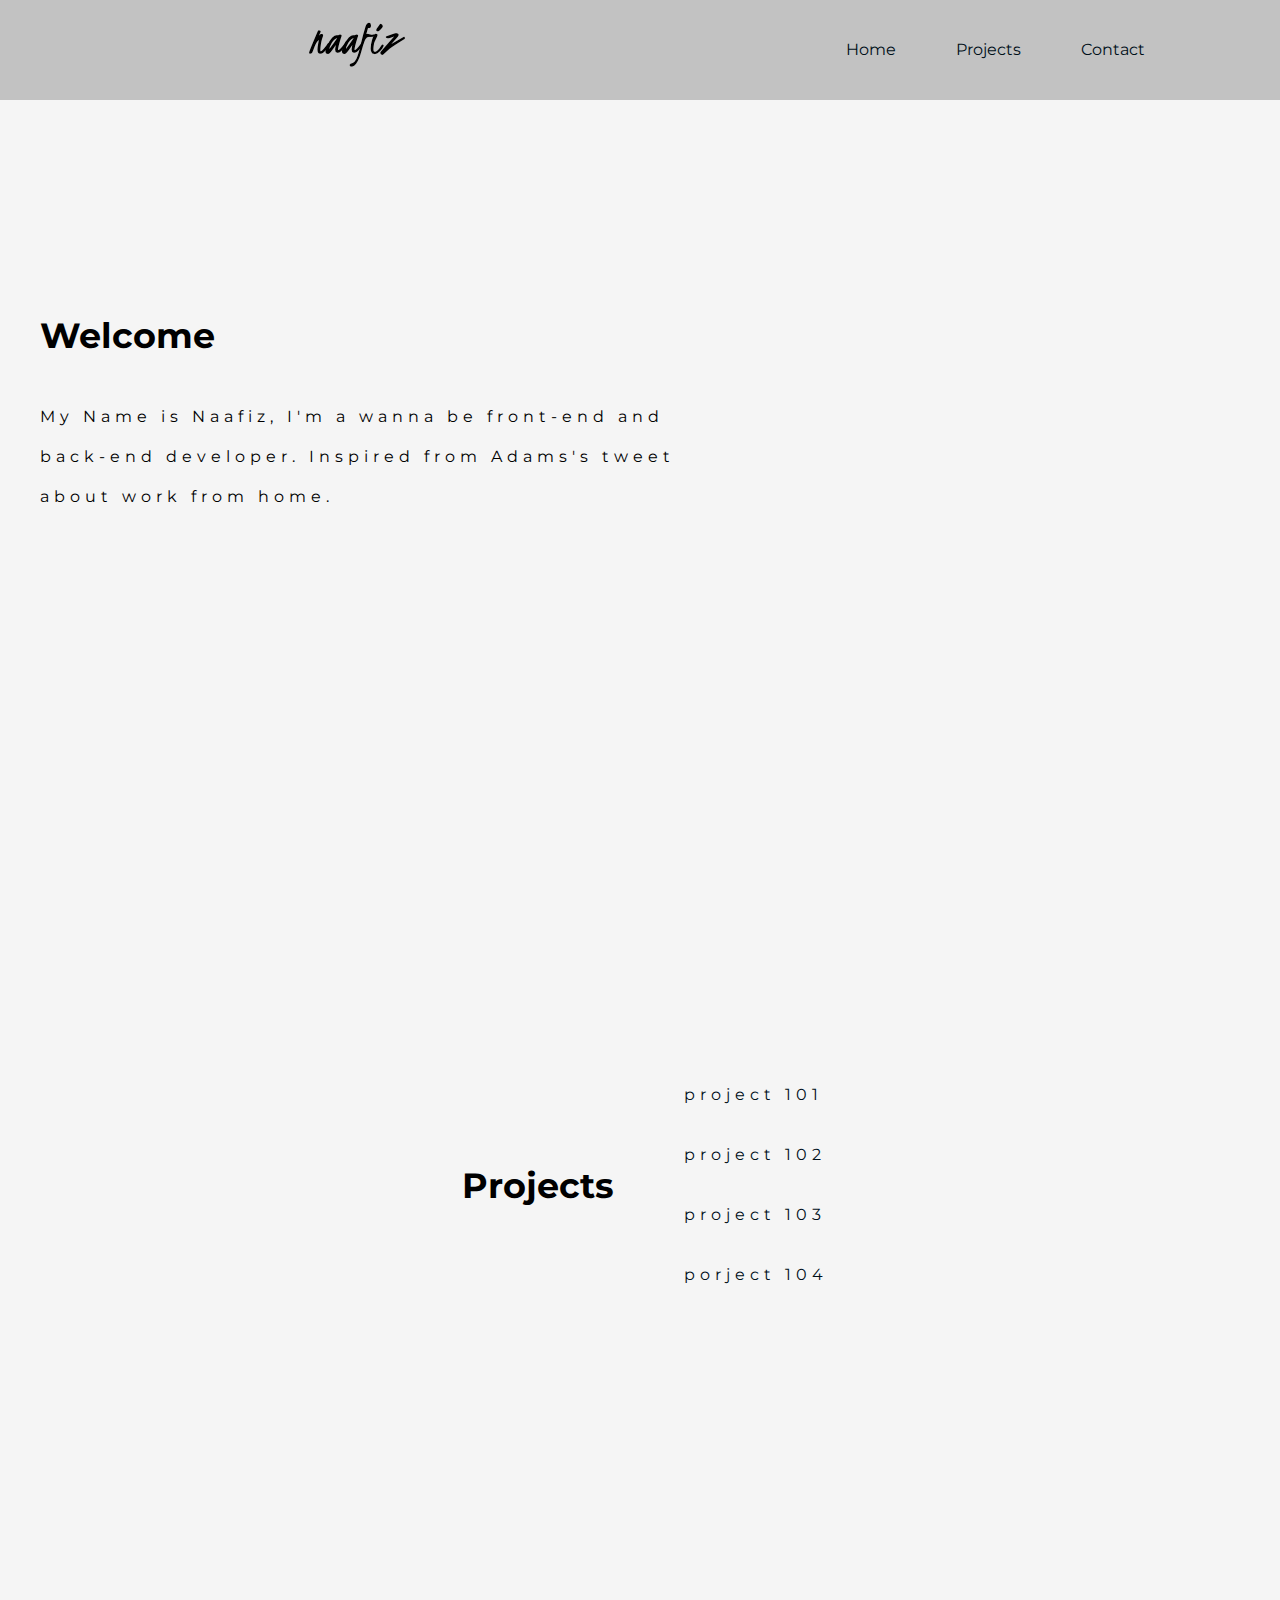
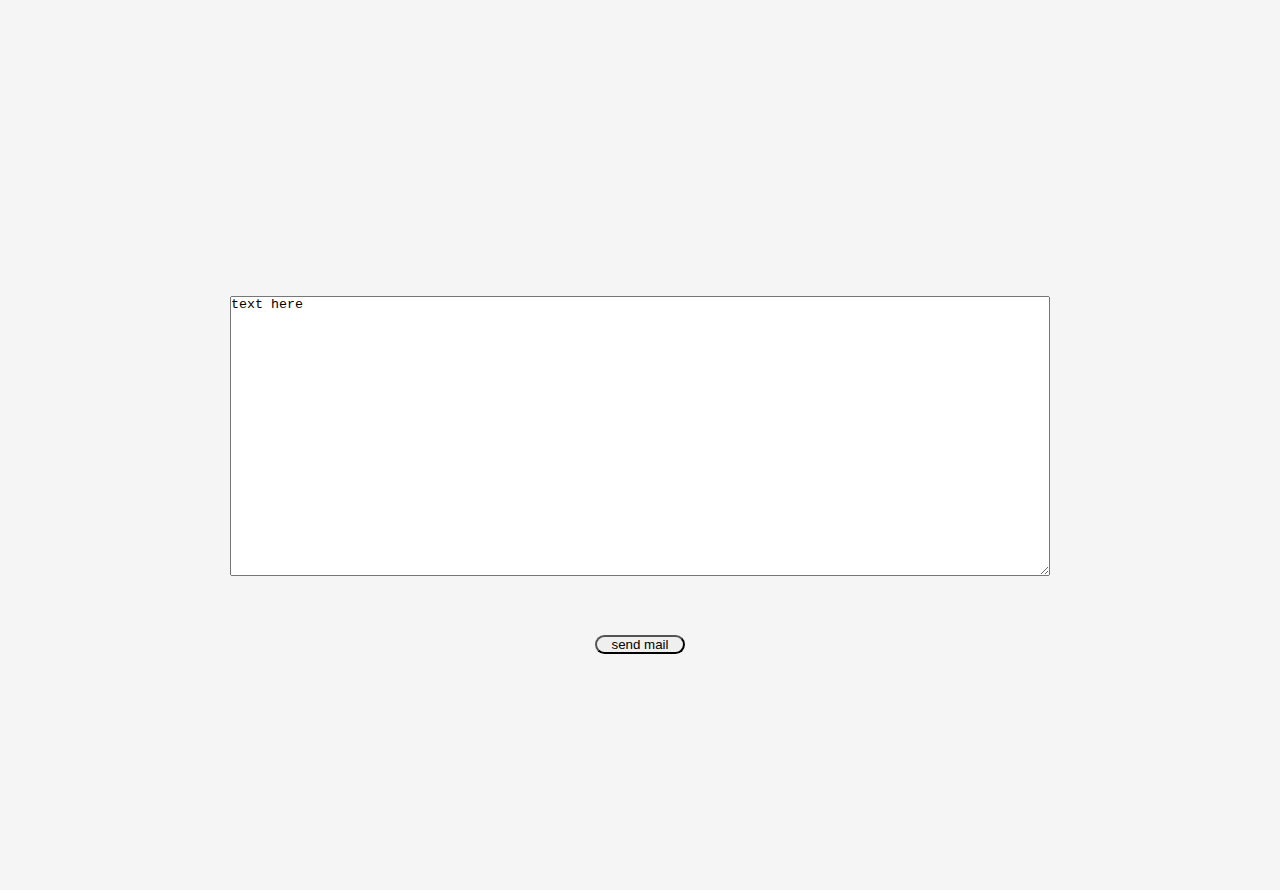
==== index.html @ 82eebf82 "12" ====
<!DOCTYPE html>
<html lang="en">


<head>
    <meta charset="UTF-8">
    <meta http-equiv="X-UA-Compatible" content="IE=edge">
    <meta name="viewport" content="width=device-width, initial-scale=1.0">
    <title>WEB 101</title>
    <link rel="stylesheet" href="style.css">



</head>

<body>
    <header>
        <div class="header-container">
            <div id="logo">
                <img src="./img/signature.png" alt="">
            </div>
            <nav id="nav">
                <ul>
                    <li><a href="#home-container">Home</a></li>
                    <li><a href="#project-container">Projects</a></li>
                    <li><a href="#contact-container">Contact</a></li>
                </ul>
            </nav>

        </div>

    </header>
    <div class="home-container" id="home-container">
        <div class="left">
            <div class="intro">
                <h1>Welcome</h1>
                <p>My Name is Naafiz, I'm a wanna be front-end and back-end developer. Inspired from Adams's tweet about
                    work from home.</p>
            </div>

        </div>

    </div>
    <div class="projects-container" id="project-container">
        
            <h1>Projects</h1>
            <ul class="list">
                <a href="./project/class 1 /index.html">project 101</a>
                <a href="">project 102</a>
                <a href="">project 103</a>
                <a href="">porject 104</a>
                
            </ul>

        
        
    </div>
    <div class="contact-container" id="contact-container">
        <textarea name="" id="text" cols="30" rows="10">text here</textarea><br>
        <P class="mail-success">Mail sent</P>

        <button class="btn">send mail</a></button>
        
    </div>

<script src="script.js"></script>
</body>

</html>
---- style.css ----
@import url('https://fonts.googleapis.com/css2?family=Fasthand&family=Montserrat:wght@400;600&display=swap');
* {
    margin: 0;
    padding: 0;
    box-sizing: border-box;
}
body {
    font-family: 'Montserrat', sans-serif;
    background-color: #f5f5f5;
}
html {
    scroll-behavior: smooth;
}
header {
    background-color: #c2c2c2;
    position: fixed;
    top: 0;
    width: 100%;

}

.header-container{
    
    height: 100px;
    display: flex;
    justify-content: space-around;
    align-items: center;
    border-bottom: 2px solid  #c2c2c2;
}
ul {
    display: flex;
    list-style-type: none ;
}
a {
    padding:0 20px;
    text-decoration: none;
    color: #000f19;
   
}



.img {
    max-width: 670px;
    height: auto;
}

.home-container {
    display: flex;
  
    width: auto;
    height: 790px;
    align-items: center;
   
    
}
.left {
    
    flex-grow: 1;
    

}
.intro {
    width: 700px;
}
.right {
   
    flex-grow: 1;
    display: flex;
    flex-direction: column;
}
.list {
    display: flex;
    flex-direction: column;
    letter-spacing: 5px;
    line-height: 40px;
}
h1 {
    font-size: 35px;
    margin: 40px;

}
p {
    letter-spacing: 5px;
    line-height: 40px;
    margin-left: 40px;
}
a {
    margin: 10px;
}
.contact-container {
    display: flex;
    flex-direction: column;
    align-items: center;
    justify-content: center;
    
    margin: 20px;
    margin-top: 100px;
    height: 790px;
}
#text {
    margin: 20px;
    width: 820px;
    height: 280px;

}
button {
    margin: 20px;
    
    border-radius: 10px;
    width: 90px;
}
.projects-container {
    display: flex;
    height: 790px;
   
    align-items: center;
    justify-content: center;

}
.mail-success {
    display: none;
}
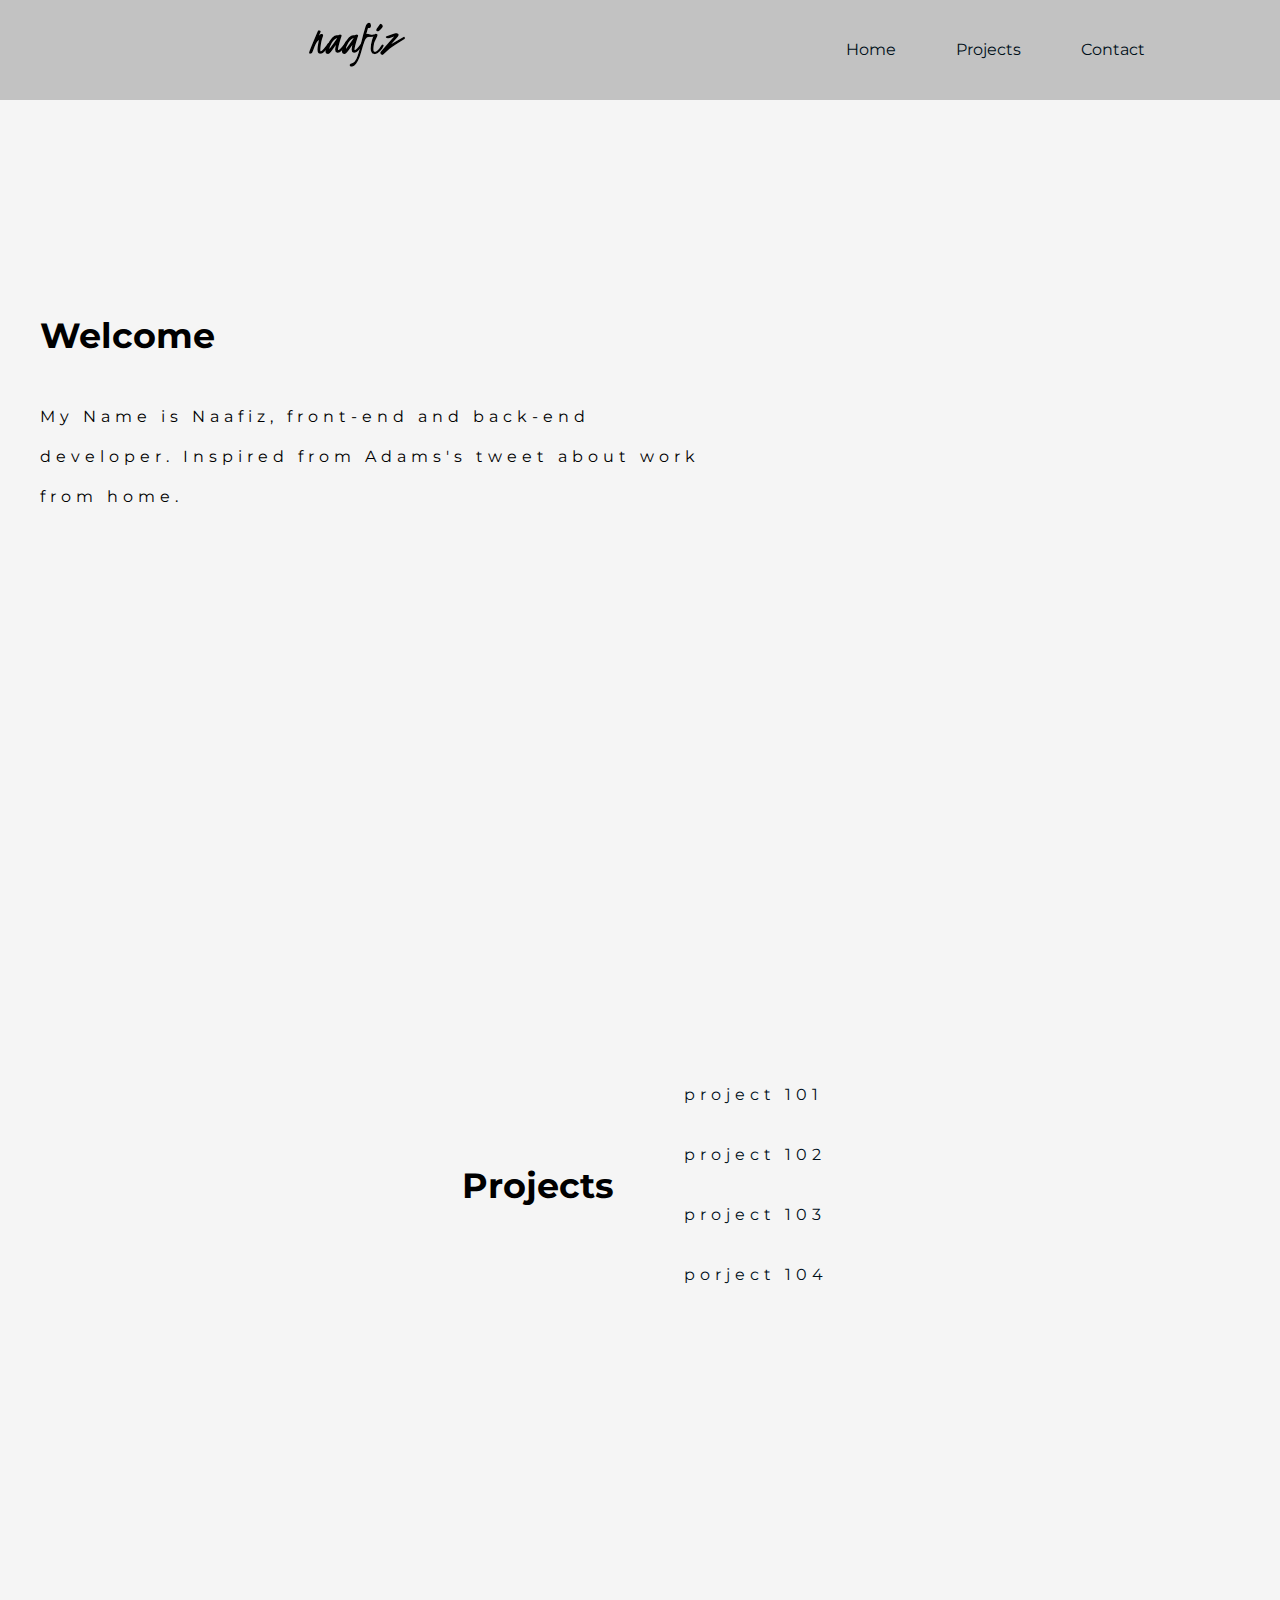
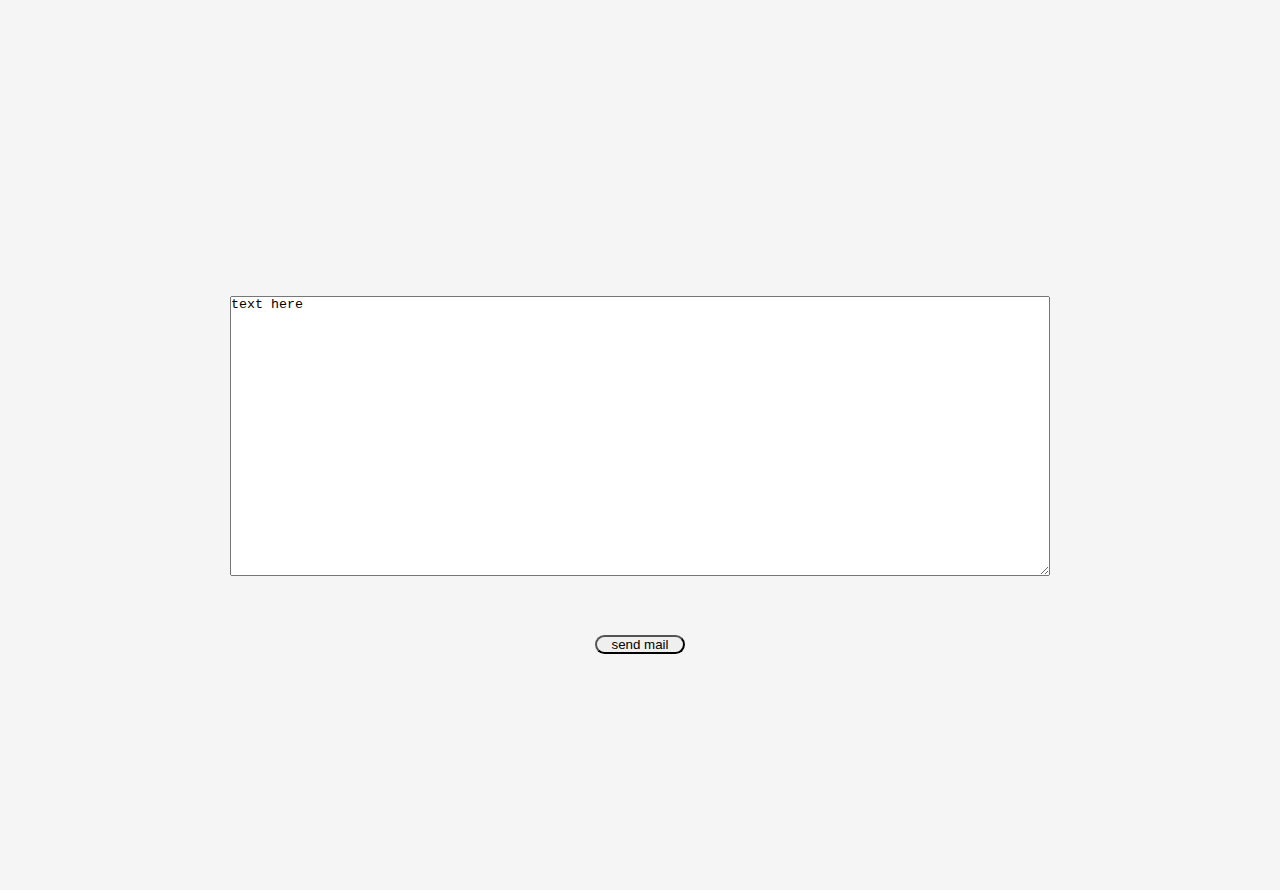
==== commit d14abe2b: "22" ====
--- a/index.html
+++ b/index.html
@@ -34,7 +34,7 @@
         <div class="left">
             <div class="intro">
                 <h1>Welcome</h1>
-                <p>My Name is Naafiz, I'm a wanna be front-end and back-end developer. Inspired from Adams's tweet about
+                <p>My Name is Naafiz, front-end and back-end developer. Inspired from Adams's tweet about
                     work from home.</p>
             </div>
 
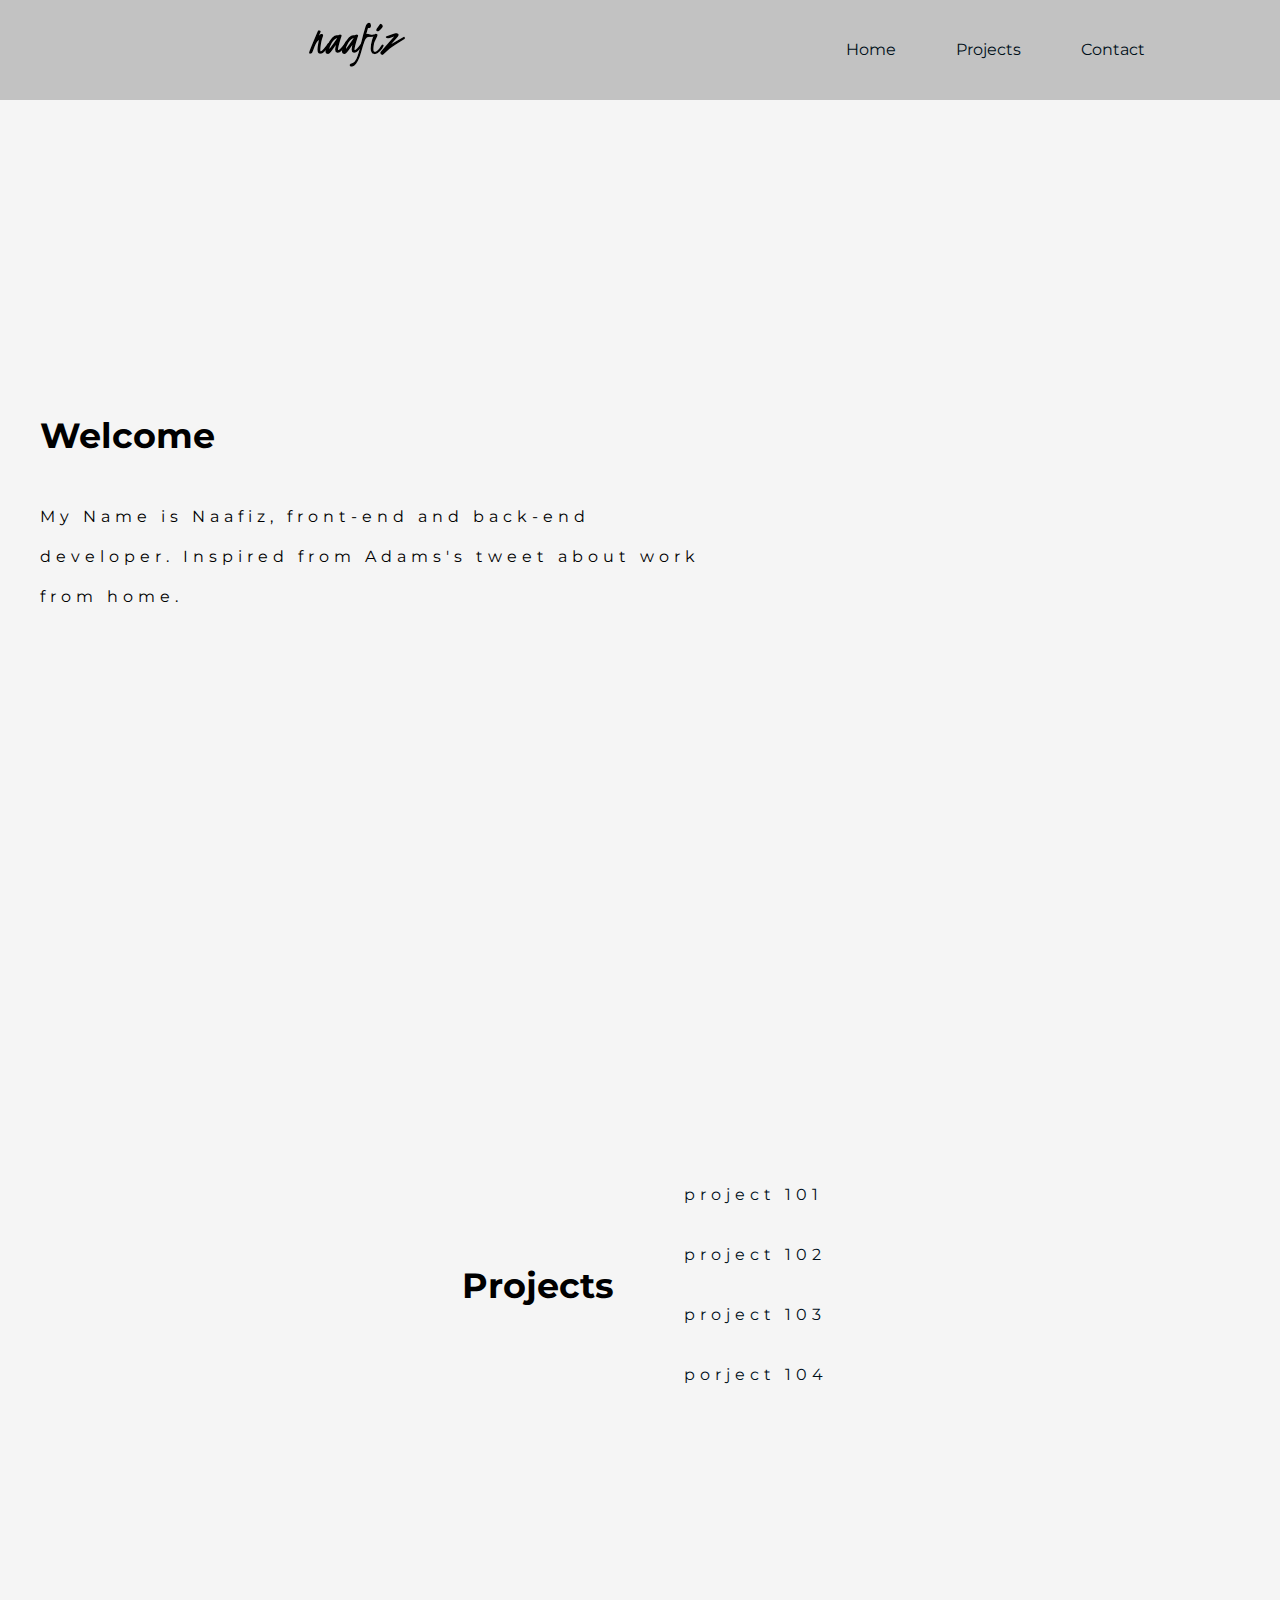
==== commit 79ecbadf: "qq" ====
--- a/index.html
+++ b/index.html
@@ -6,7 +6,7 @@
     <meta charset="UTF-8">
     <meta http-equiv="X-UA-Compatible" content="IE=edge">
     <meta name="viewport" content="width=device-width, initial-scale=1.0">
-    <title>WEB 101</title>
+    <title>Naafiz</title>
     <link rel="stylesheet" href="style.css">
 
 
@@ -55,13 +55,7 @@
         
         
     </div>
-    <div class="contact-container" id="contact-container">
-        <textarea name="" id="text" cols="30" rows="10">text here</textarea><br>
-        <P class="mail-success">Mail sent</P>
-
-        <button class="btn">send mail</a></button>
-        
-    </div>
+    
 
 <script src="script.js"></script>
 </body>
--- a/style.css
+++ b/style.css
@@ -13,8 +13,6 @@
 }
 header {
     background-color: #c2c2c2;
-    position: fixed;
-    top: 0;
     width: 100%;
 
 }
@@ -104,16 +102,18 @@
     height: 280px;
 
 }
-button {
+.btn {
     margin: 20px;
-    
     border-radius: 10px;
     width: 90px;
+    padding: 12px;
+    background-color: #f8f8f8;
+    border: 2px solid  #c2c2c2;
+    color: black;
 }
 .projects-container {
     display: flex;
     height: 790px;
-   
     align-items: center;
     justify-content: center;
 
@@ -121,3 +121,15 @@
 .mail-success {
     display: none;
 }
+#text {
+  width: 100%;
+  height: 150px;
+  padding: 12px 20px;
+  box-sizing: border-box;
+  border: 3px solid #ccc;
+  border-radius: 4px;
+  background-color: #f8f8f8;
+  font-size: 16px;
+  resize: none;
+
+}
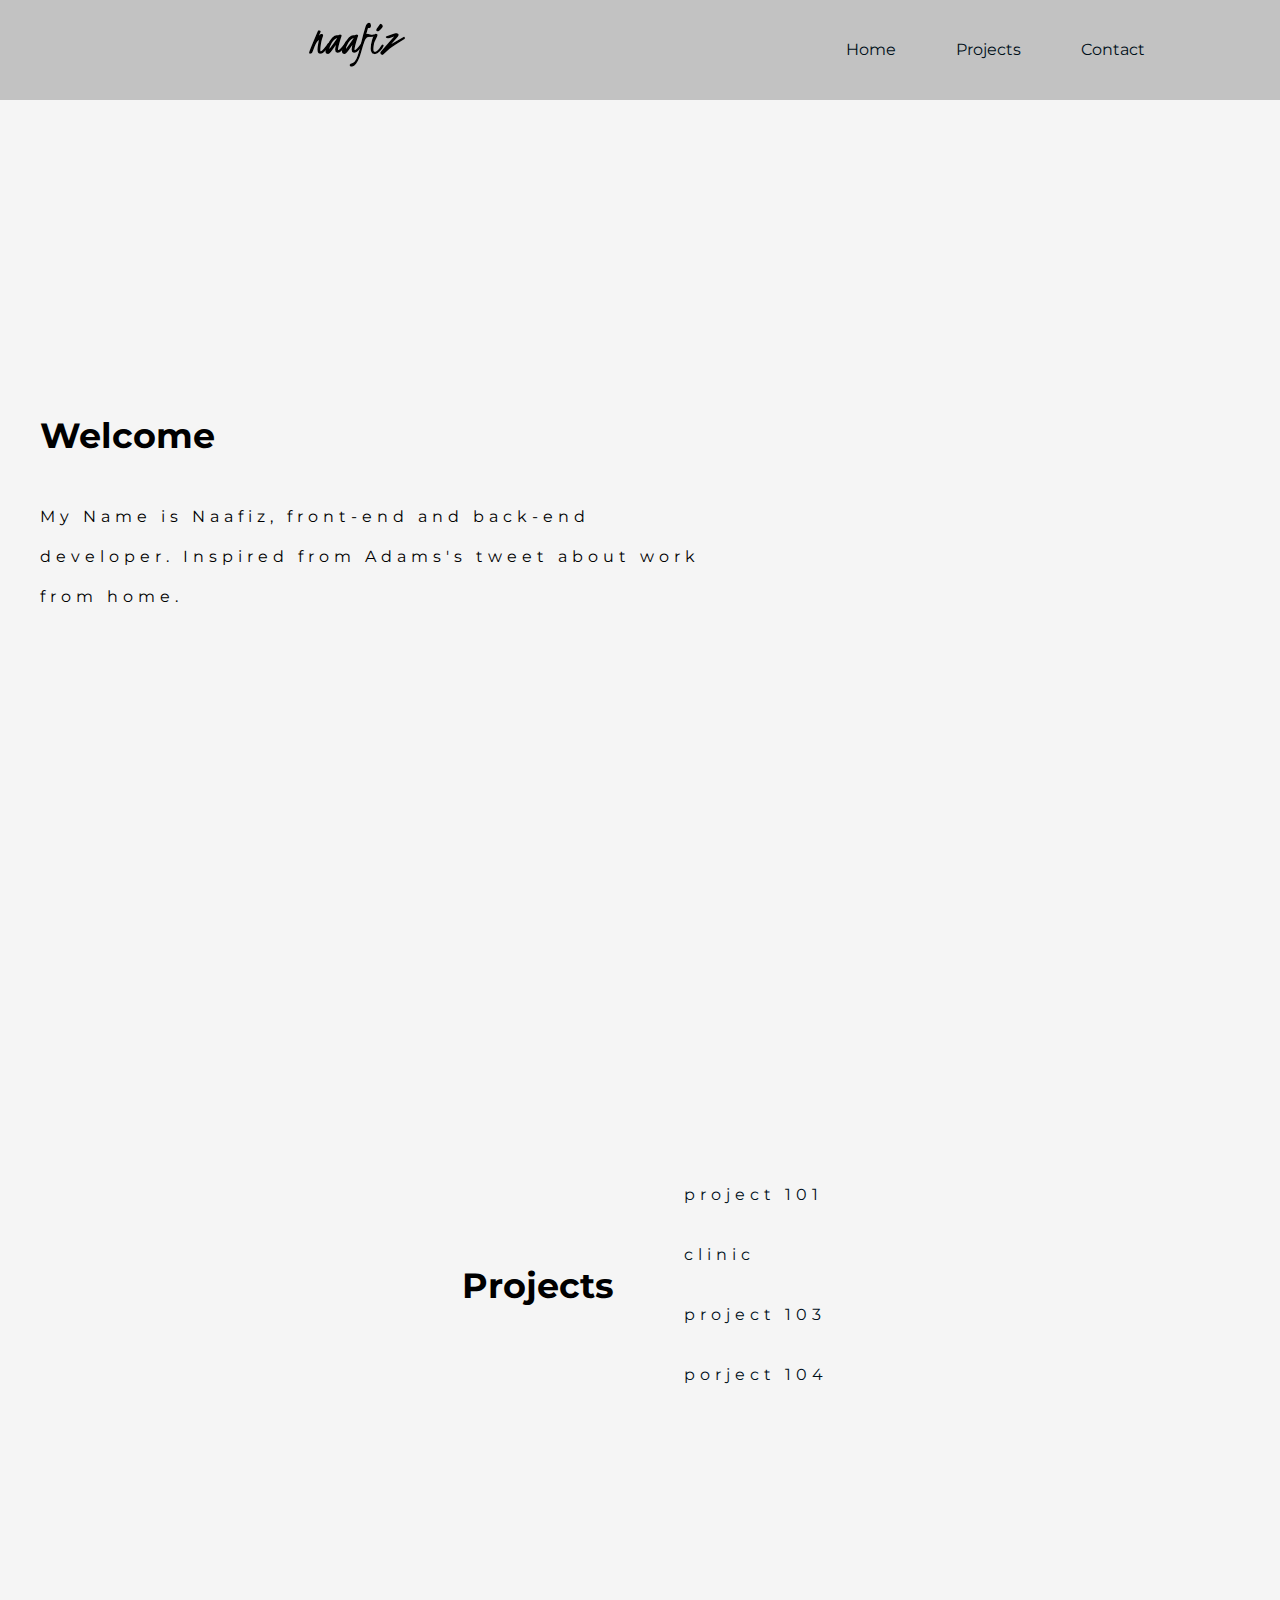
==== commit c91941c9: "new project" ====
--- a/index.html
+++ b/index.html
@@ -46,7 +46,7 @@
             <h1>Projects</h1>
             <ul class="list">
                 <a href="./project/class 1 /index.html">project 101</a>
-                <a href="">project 102</a>
+                <a href="./projects/medical/index.html">clinic</a>
                 <a href="">project 103</a>
                 <a href="">porject 104</a>
                 
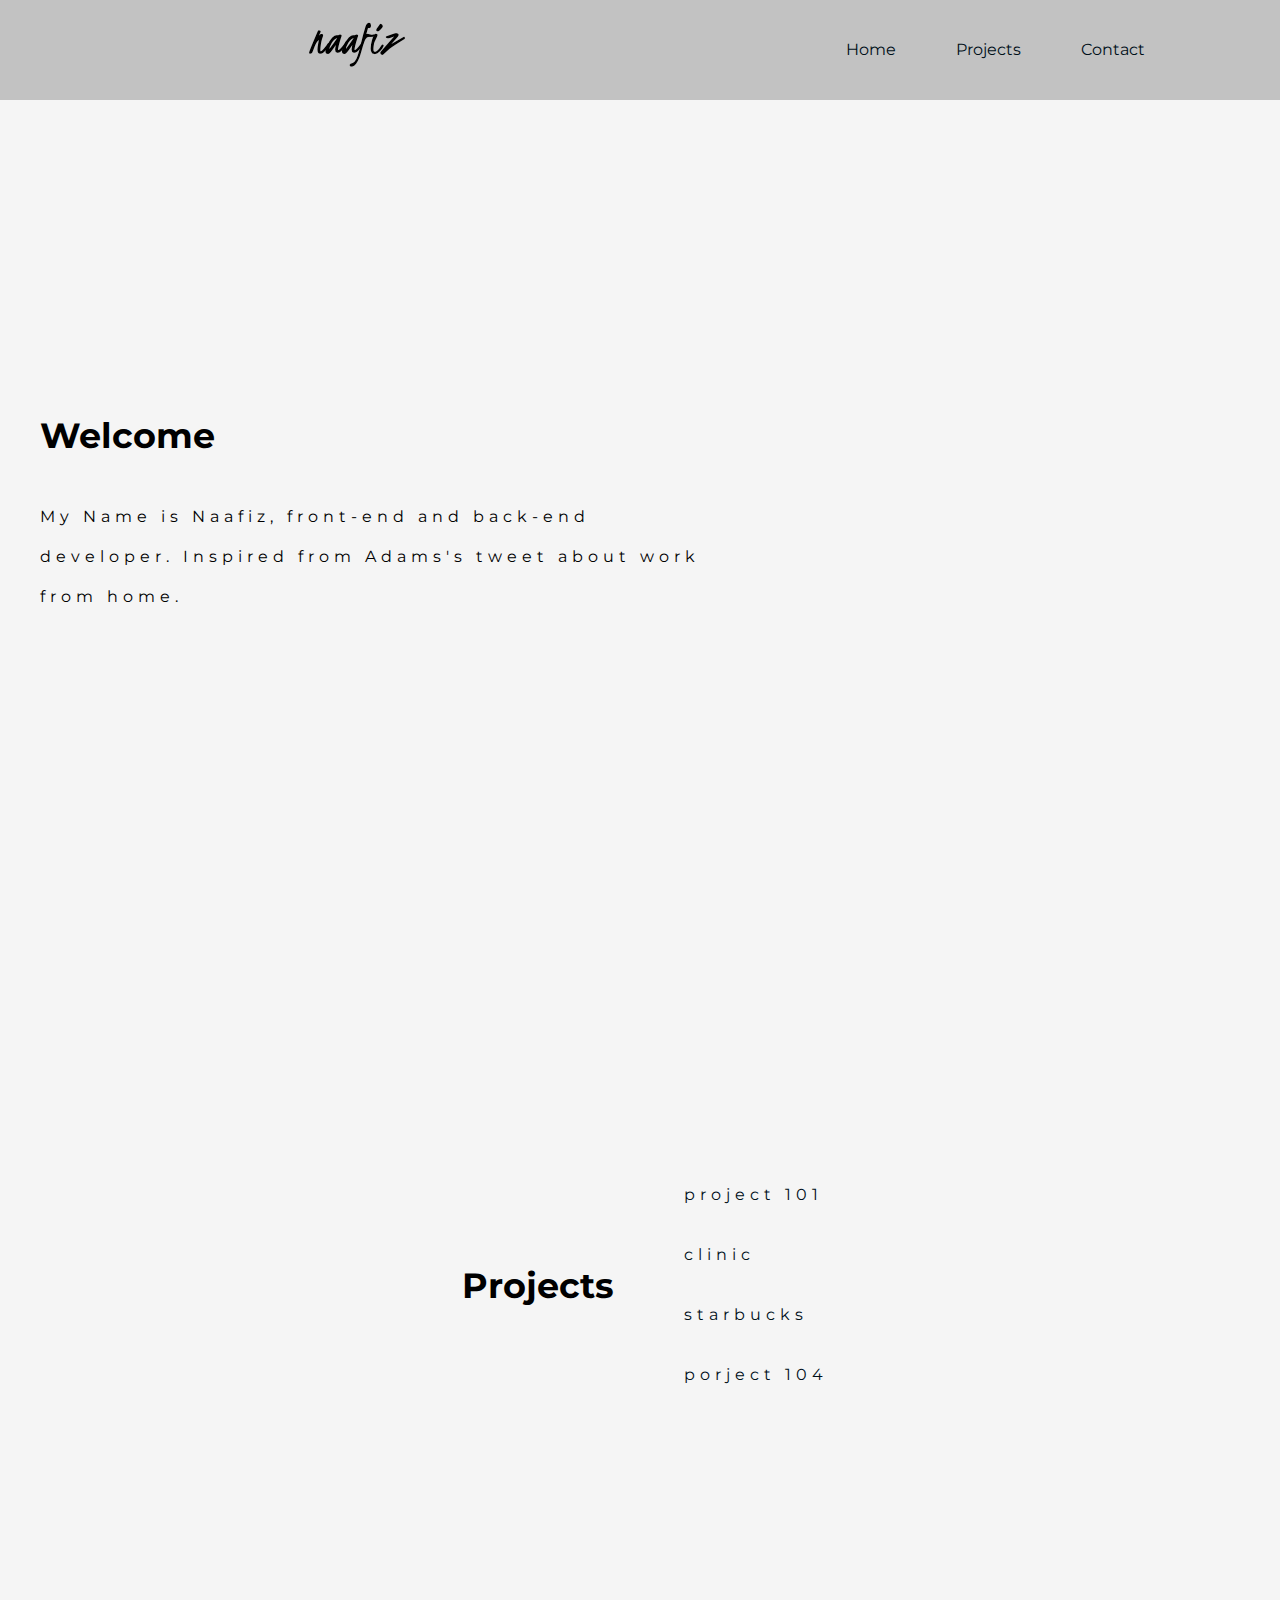
==== commit e5d91cef: "asdqw" ====
--- a/index.html
+++ b/index.html
@@ -47,7 +47,7 @@
             <ul class="list">
                 <a href="./project/class 1 /index.html">project 101</a>
                 <a href="./projects/medical/index.html">clinic</a>
-                <a href="">project 103</a>
+                <a href="./projects/food /index.html">starbucks</a>
                 <a href="">porject 104</a>
                 
             </ul>
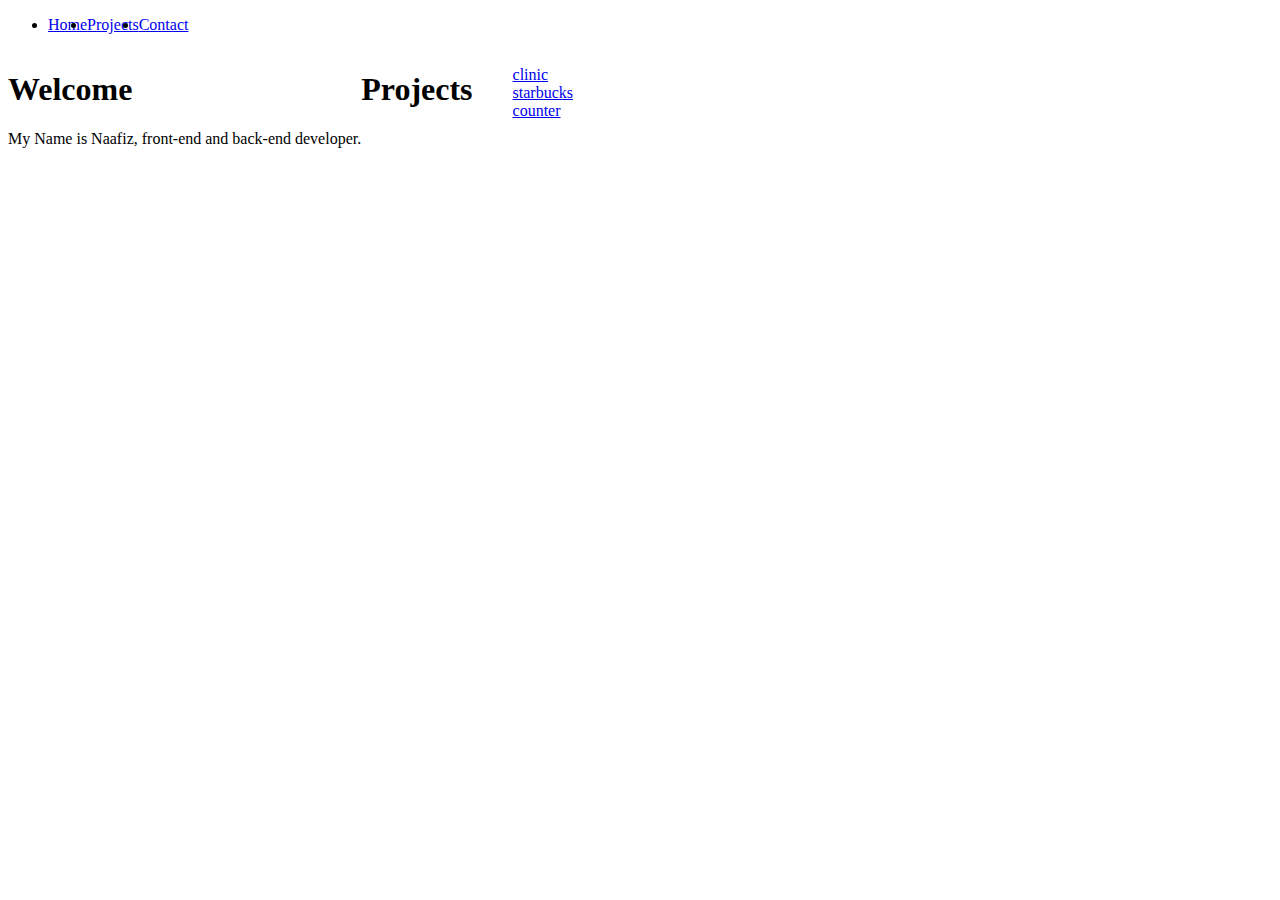
==== commit da7bb25a: "asd" ====
--- a/index.html
+++ b/index.html
@@ -14,50 +14,43 @@
 </head>
 
 <body>
-    <header>
-        <div class="header-container">
-            <div id="logo">
-                <img src="./img/signature.png" alt="">
-            </div>
-            <nav id="nav">
-                <ul>
-                    <li><a href="#home-container">Home</a></li>
-                    <li><a href="#project-container">Projects</a></li>
-                    <li><a href="#contact-container">Contact</a></li>
-                </ul>
-            </nav>
+    <!--HEADER-->
+    <div class="header-container">
 
-        </div>
+        <nav>
+            <ul class="d-flex" >
+                <li><a href="#home-container">Home</a></li>
+                <li><a href="#project-container">Projects</a></li>
+                <li><a href="#contact-container">Contact</a></li>
+            </ul>
+        </nav>
+    </div>
 
-    </header>
-    <div class="home-container" id="home-container">
-        <div class="left">
+
+    <!--left-->
+    <div class="d-flex">
+        <div class="container">
             <div class="intro">
                 <h1>Welcome</h1>
-                <p>My Name is Naafiz, front-end and back-end developer. Inspired from Adams's tweet about
-                    work from home.</p>
+                <p>My Name is Naafiz, front-end and back-end developer.</p>
             </div>
-
         </div>
+        <!--right-->
+    <div class="d-flex">
+        <h1>Projects</h1>
+        <ul class="d-flex-column">
+            <a href="./projects/medical/index.html">clinic</a>
+            <a href="./projects/starbucks/index.html">starbucks</a>
+            <a href="./projects/counter/index.html">counter</a>
+        </ul>
+    </div>
 
     </div>
-    <div class="projects-container" id="project-container">
-        
-            <h1>Projects</h1>
-            <ul class="list">
-                <a href="./project/class 1 /index.html">project 101</a>
-                <a href="./projects/medical/index.html">clinic</a>
-                <a href="./projects/food /index.html">starbucks</a>
-                <a href="">porject 104</a>
-                
-            </ul>
 
-        
-        
-    </div>
+
     
 
-<script src="script.js"></script>
+    <script src="script.js"></script>
 </body>
 
 </html>--- a/style.css
+++ b/style.css
@@ -1,135 +1,8 @@
-@import url('https://fonts.googleapis.com/css2?family=Fasthand&family=Montserrat:wght@400;600&display=swap');
-* {
-    margin: 0;
-    padding: 0;
-    box-sizing: border-box;
+
+.d-flex {
+    display: flex;
 }
-body {
-    font-family: 'Montserrat', sans-serif;
-    background-color: #f5f5f5;
-}
-html {
-    scroll-behavior: smooth;
-}
-header {
-    background-color: #c2c2c2;
-    width: 100%;
-
-}
-
-.header-container{
-    
-    height: 100px;
-    display: flex;
-    justify-content: space-around;
-    align-items: center;
-    border-bottom: 2px solid  #c2c2c2;
-}
-ul {
-    display: flex;
-    list-style-type: none ;
-}
-a {
-    padding:0 20px;
-    text-decoration: none;
-    color: #000f19;
-   
-}
-
-
-
-.img {
-    max-width: 670px;
-    height: auto;
-}
-
-.home-container {
-    display: flex;
-  
-    width: auto;
-    height: 790px;
-    align-items: center;
-   
-    
-}
-.left {
-    
-    flex-grow: 1;
-    
-
-}
-.intro {
-    width: 700px;
-}
-.right {
-   
-    flex-grow: 1;
+.d-flex-column {
     display: flex;
     flex-direction: column;
 }
-.list {
-    display: flex;
-    flex-direction: column;
-    letter-spacing: 5px;
-    line-height: 40px;
-}
-h1 {
-    font-size: 35px;
-    margin: 40px;
-
-}
-p {
-    letter-spacing: 5px;
-    line-height: 40px;
-    margin-left: 40px;
-}
-a {
-    margin: 10px;
-}
-.contact-container {
-    display: flex;
-    flex-direction: column;
-    align-items: center;
-    justify-content: center;
-    
-    margin: 20px;
-    margin-top: 100px;
-    height: 790px;
-}
-#text {
-    margin: 20px;
-    width: 820px;
-    height: 280px;
-
-}
-.btn {
-    margin: 20px;
-    border-radius: 10px;
-    width: 90px;
-    padding: 12px;
-    background-color: #f8f8f8;
-    border: 2px solid  #c2c2c2;
-    color: black;
-}
-.projects-container {
-    display: flex;
-    height: 790px;
-    align-items: center;
-    justify-content: center;
-
-}
-.mail-success {
-    display: none;
-}
-#text {
-  width: 100%;
-  height: 150px;
-  padding: 12px 20px;
-  box-sizing: border-box;
-  border: 3px solid #ccc;
-  border-radius: 4px;
-  background-color: #f8f8f8;
-  font-size: 16px;
-  resize: none;
-
-}
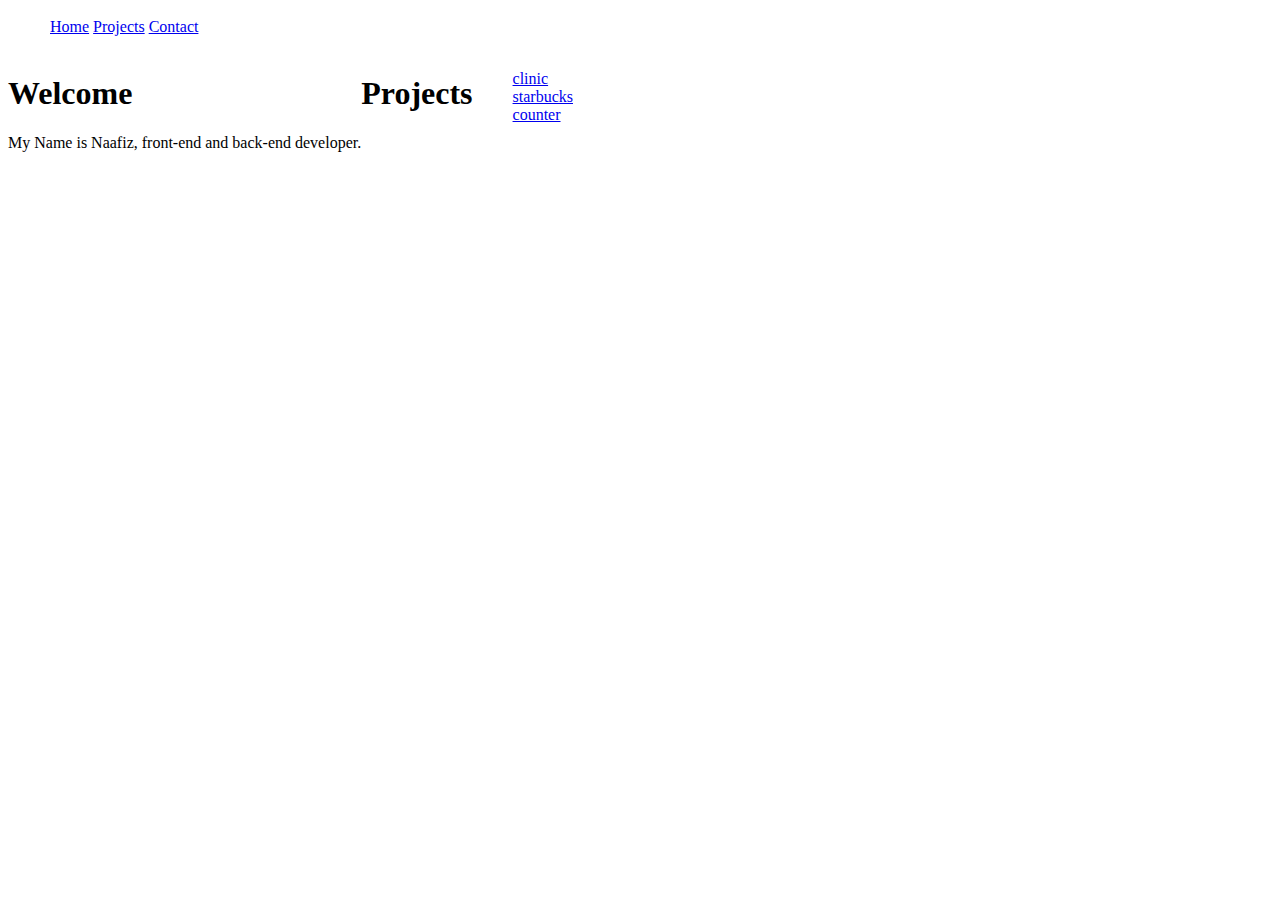
==== commit 9b67c4ef: "asd" ====
--- a/index.html
+++ b/index.html
@@ -18,10 +18,10 @@
     <div class="header-container">
 
         <nav>
-            <ul class="d-flex" >
-                <li><a href="#home-container">Home</a></li>
-                <li><a href="#project-container">Projects</a></li>
-                <li><a href="#contact-container">Contact</a></li>
+            <ul class="d-flex " >
+                <li class="m-1"><a href="#home-container">Home</a></li>
+                <li class="m-1"><a href="#project-container">Projects</a></li>
+                <li class="m-1"><a href="#contact-container">Contact</a></li>
             </ul>
         </nav>
     </div>
--- a/style.css
+++ b/style.css
@@ -1,8 +1,18 @@
 
 .d-flex {
     display: flex;
+    flex-wrap: wrap;
 }
 .d-flex-column {
     display: flex;
     flex-direction: column;
 }
+
+.m-1 {
+    margin: 2px 2px;
+}
+
+
+ul {
+    list-style-type: none;
+}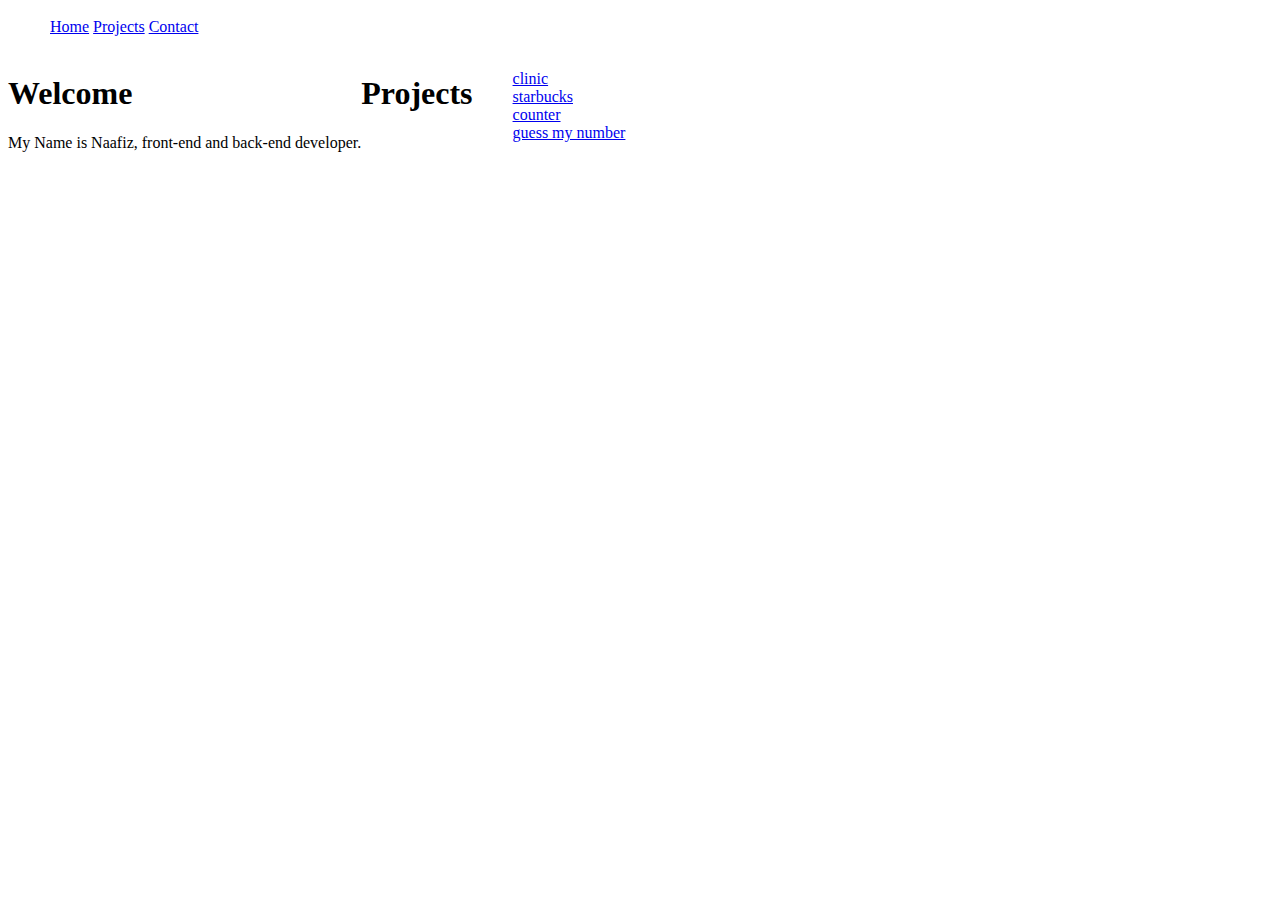
==== commit 90289fd7: "bvgjf" ====
--- a/index.html
+++ b/index.html
@@ -42,6 +42,7 @@
             <a href="./projects/medical/index.html">clinic</a>
             <a href="./projects/starbucks/index.html">starbucks</a>
             <a href="./projects/counter/index.html">counter</a>
+            <a href="./projects/number guess/index.html">guess my number</a>
         </ul>
     </div>
 
